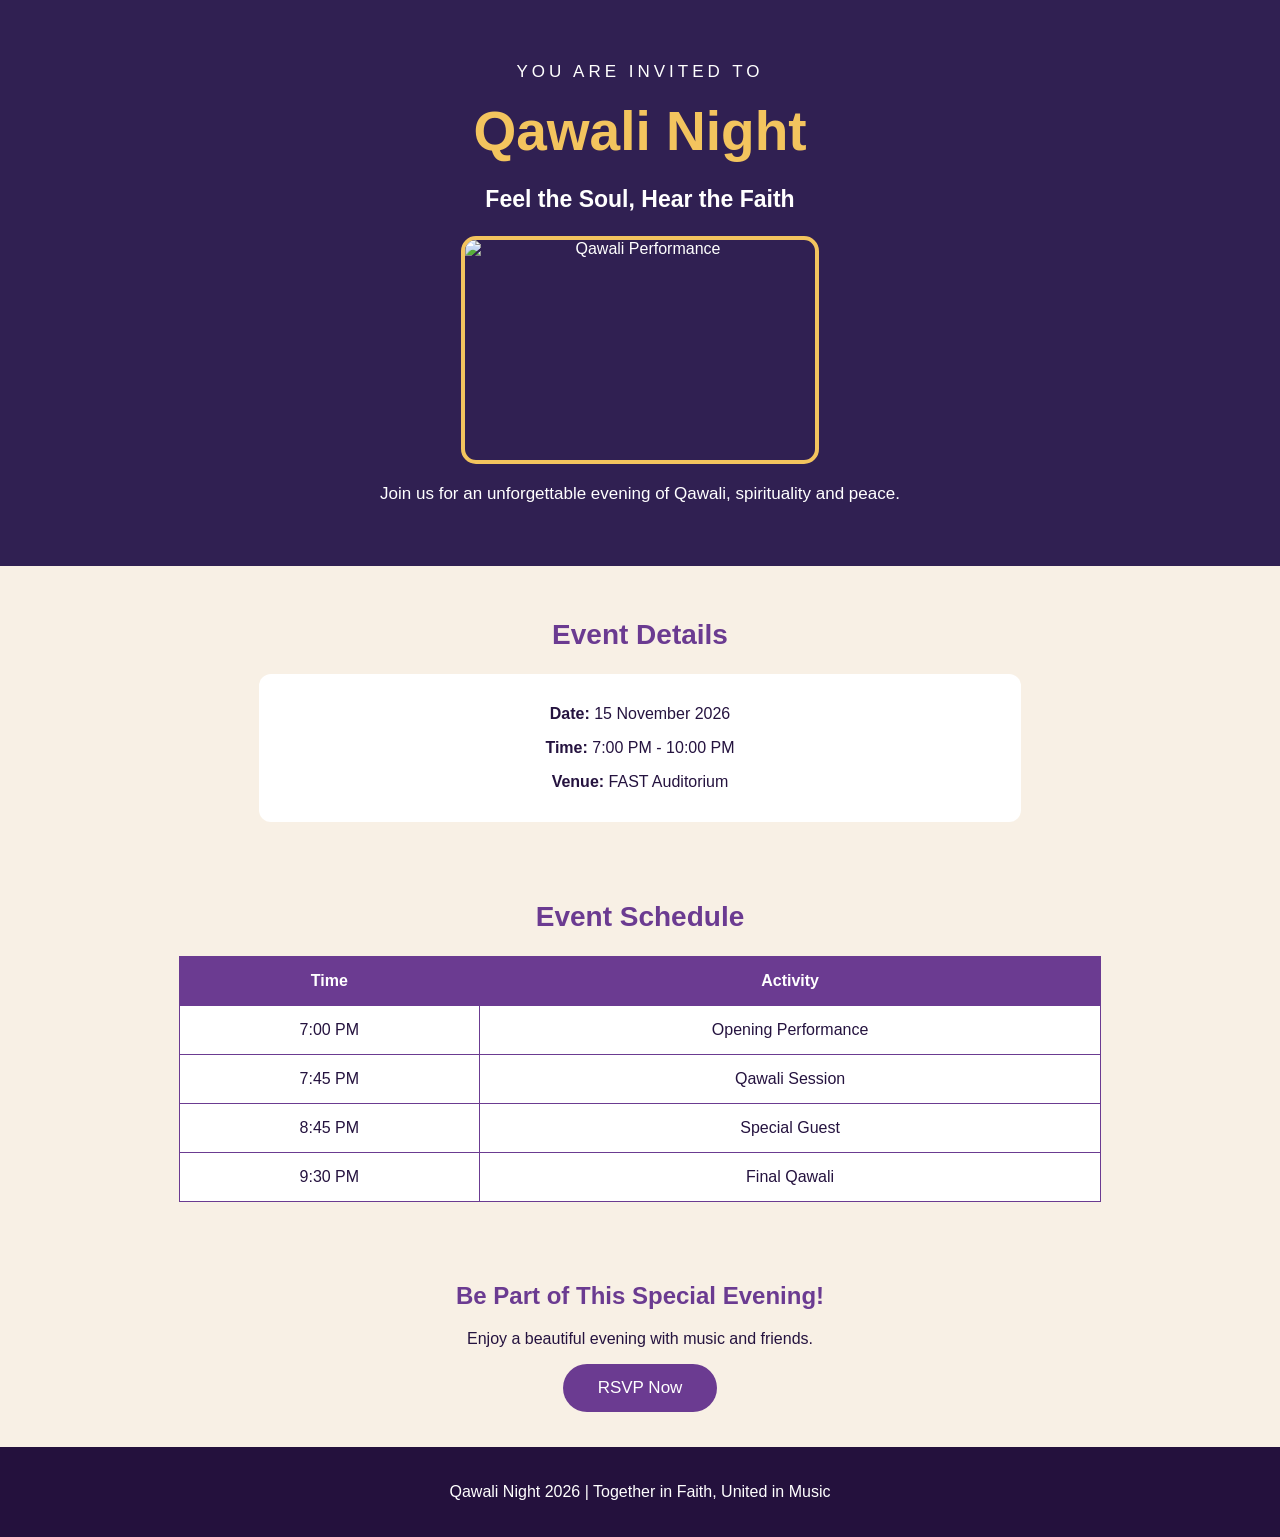
==== index.html @ 4b238049 "Create index.html" ====
<!DOCTYPE html>
<html>
<head>
    <title>Qawali Night 2026</title>
    <link rel="stylesheet" href="style.css">
</head>

<body>


    </header>

    <section id="home" class="hero">

        <p class="small-heading">YOU ARE INVITED TO</p>

        <h1>Qawali Night</h1>

        <h3>Feel the Soul, Hear the Faith</h3>

        <img src="images/ab.jpg" alt="Qawali Performance">

        <p>
            Join us for an unforgettable evening
            of Qawali, spirituality and peace.
        </p>

    </section>

    <section id="event" class="details">

        <h2>Event Details</h2>

        <div class="detail-box">

            <p><b>Date:</b> 15 November 2026</p>

            <p><b>Time:</b> 7:00 PM - 10:00 PM</p>

            <p><b>Venue:</b> FAST Auditorium</p>

        </div>

    </section>

    <section id="schedule" class="schedule">

        <h2>Event Schedule</h2>

        <table>

            <tr>
                <th>Time</th>
                <th>Activity</th>
            </tr>

            <tr>
                <td>7:00 PM</td>
                <td>Opening Performance</td>
            </tr>

            <tr>
                <td>7:45 PM</td>
                <td>Qawali Session</td>
            </tr>

            <tr>
                <td>8:45 PM</td>
                <td>Special Guest</td>
            </tr>

            <tr>
                <td>9:30 PM</td>
                <td>Final Qawali</td>
            </tr>

        </table>

    </section>

    <section id="about" class="invitation">

        <h2>Be Part of This Special Evening!</h2>

        <p>
            Enjoy a beautiful evening with music and friends.
        </p>

        <button type="button" onclick="confirmRSVP()">
            RSVP Now
        </button>

    </section>

    <footer>

        <p>
            Qawali Night 2026 |
            Together in Faith, United in Music
        </p>

    </footer>

    <script>

        function confirmRSVP() {

            console.log("RSVP button was clicked");

            window.alert("Thank you for joining Qawali Night 2026!");

        }

    </script>

</body>
</html>
---- style.css ----
body {
    background-color: #f8f0e5;
    color: #25133f;
    font-family: Arial, sans-serif;
    margin: 0;
}

header {
    background-color: #24113d;
    color: white;
    padding: 20px 40px;
    display: flex;
    justify-content: space-between;
    align-items: center;
}

header h2 {
    color: #f3c45e;
    margin: 0;
}

nav a {
    color: white;
    text-decoration: none;
    margin: 12px;
    font-size: 16px;
}

nav a:hover {
    color: #f3c45e;
}

.hero {
    background-color: #302052;
    color: white;
    text-align: center;
    padding: 45px 20px;
}

.small-heading {
    letter-spacing: 4px;
    font-size: 14px;
}

.hero h1 {
    color: #f3c45e;
    font-size: 55px;
    margin: 15px;
}

.hero h3 {
    font-size: 23px;
}

.hero img {
    width: 350px;
    height: 220px;
    object-fit: cover;
    border-radius: 15px;
    border: 4px solid #f3c45e;
    margin: 20px auto;
    display: block;
}

.hero p {
    font-size: 17px;
}

.details {
    text-align: center;
    padding: 30px;
}

.details h2,
.schedule h2 {
    color: #6b3b91;
    font-size: 28px;
}

.detail-box {
    background-color: white;
    width: 60%;
    margin: auto;
    padding: 15px;
    border-radius: 12px;
}

.schedule {
    text-align: center;
    padding: 25px;
}

table {
    width: 75%;
    margin: auto;
    border-collapse: collapse;
    background-color: white;
}

th {
    background-color: #6b3b91;
    color: white;
}

th, td {
    border: 1px solid #6b3b91;
    padding: 15px;
}

tr:hover {
    background-color: #eee3f5;
}

.invitation {
    text-align: center;
    padding: 35px;
}

.invitation h2 {
    color: #6b3b91;
}

button {
    background-color: #6b3b91;
    color: white;
    padding: 14px 35px;
    border: none;
    border-radius: 25px;
    font-size: 17px;
    cursor: pointer;
}

button:hover {
    background-color: #24113d;
}

footer {
    background-color: #24113d;
    color: white;
    text-align: center;
    padding: 20px;
}
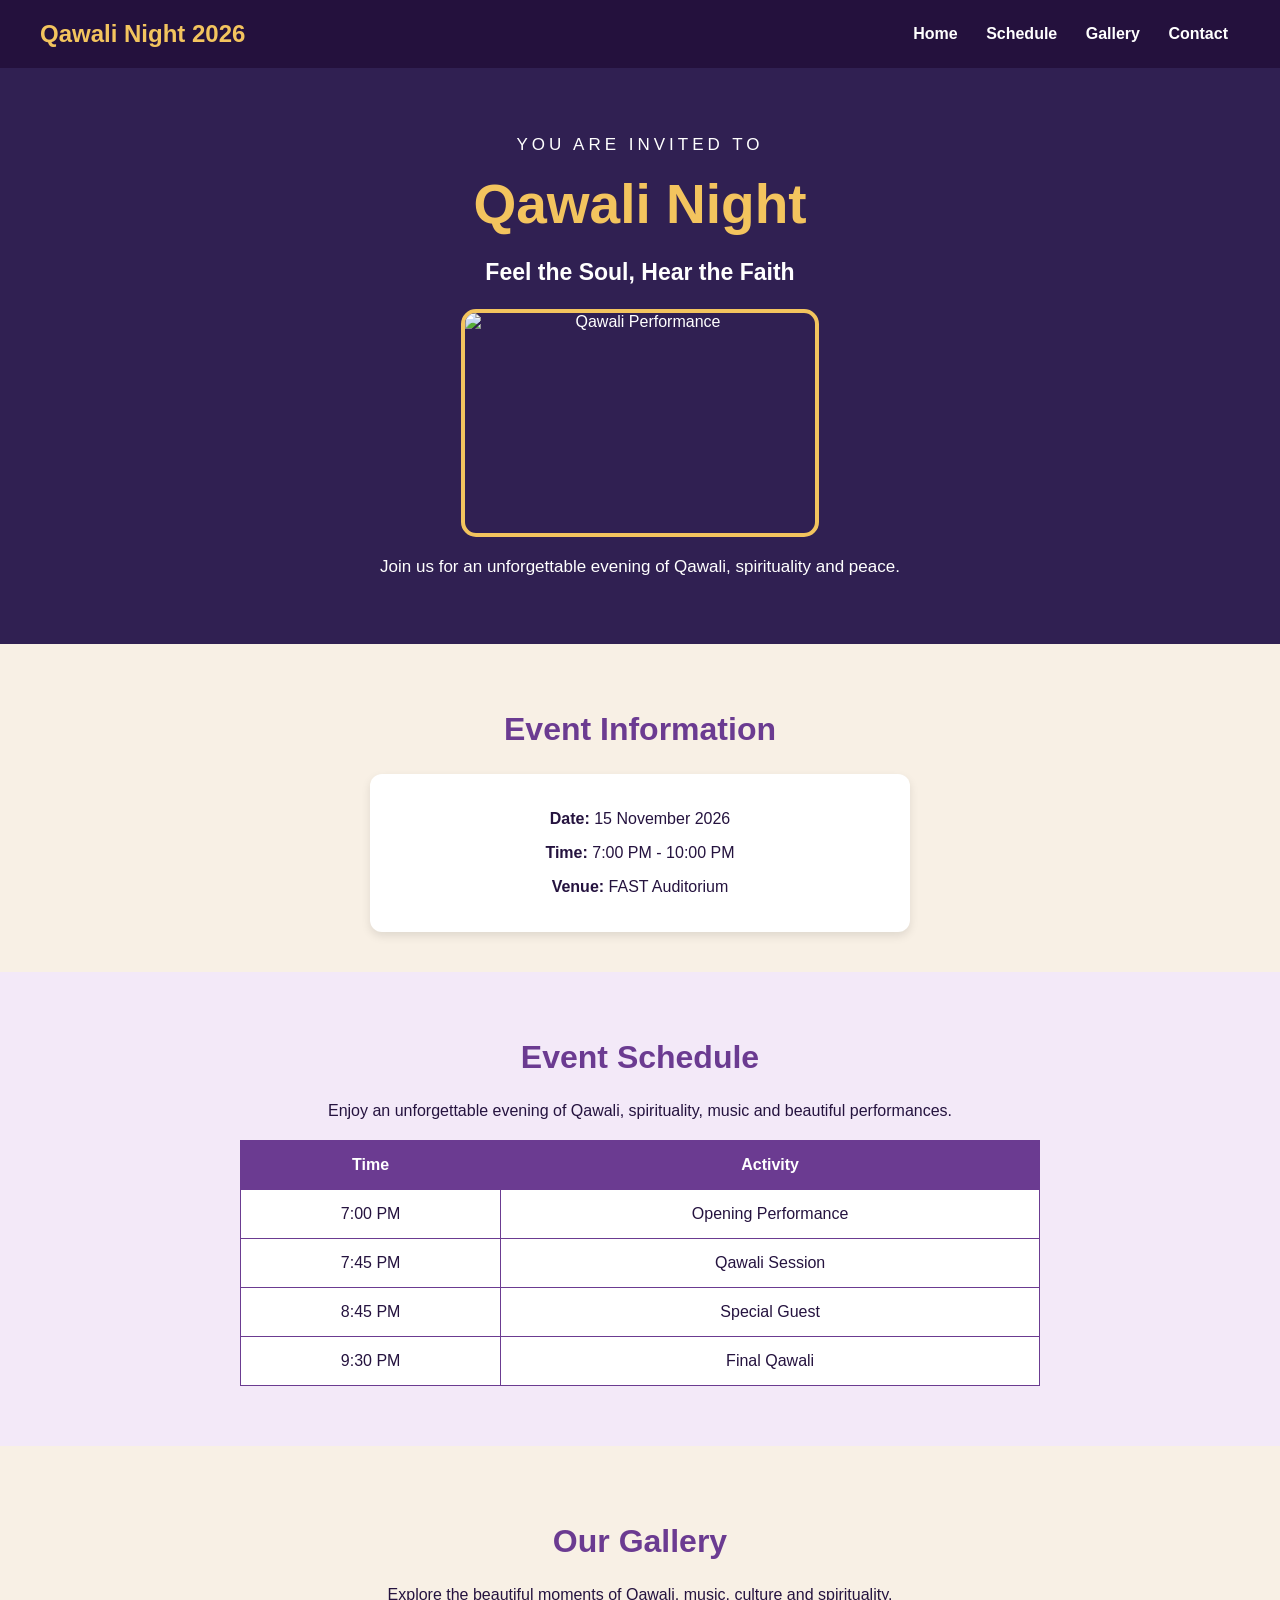
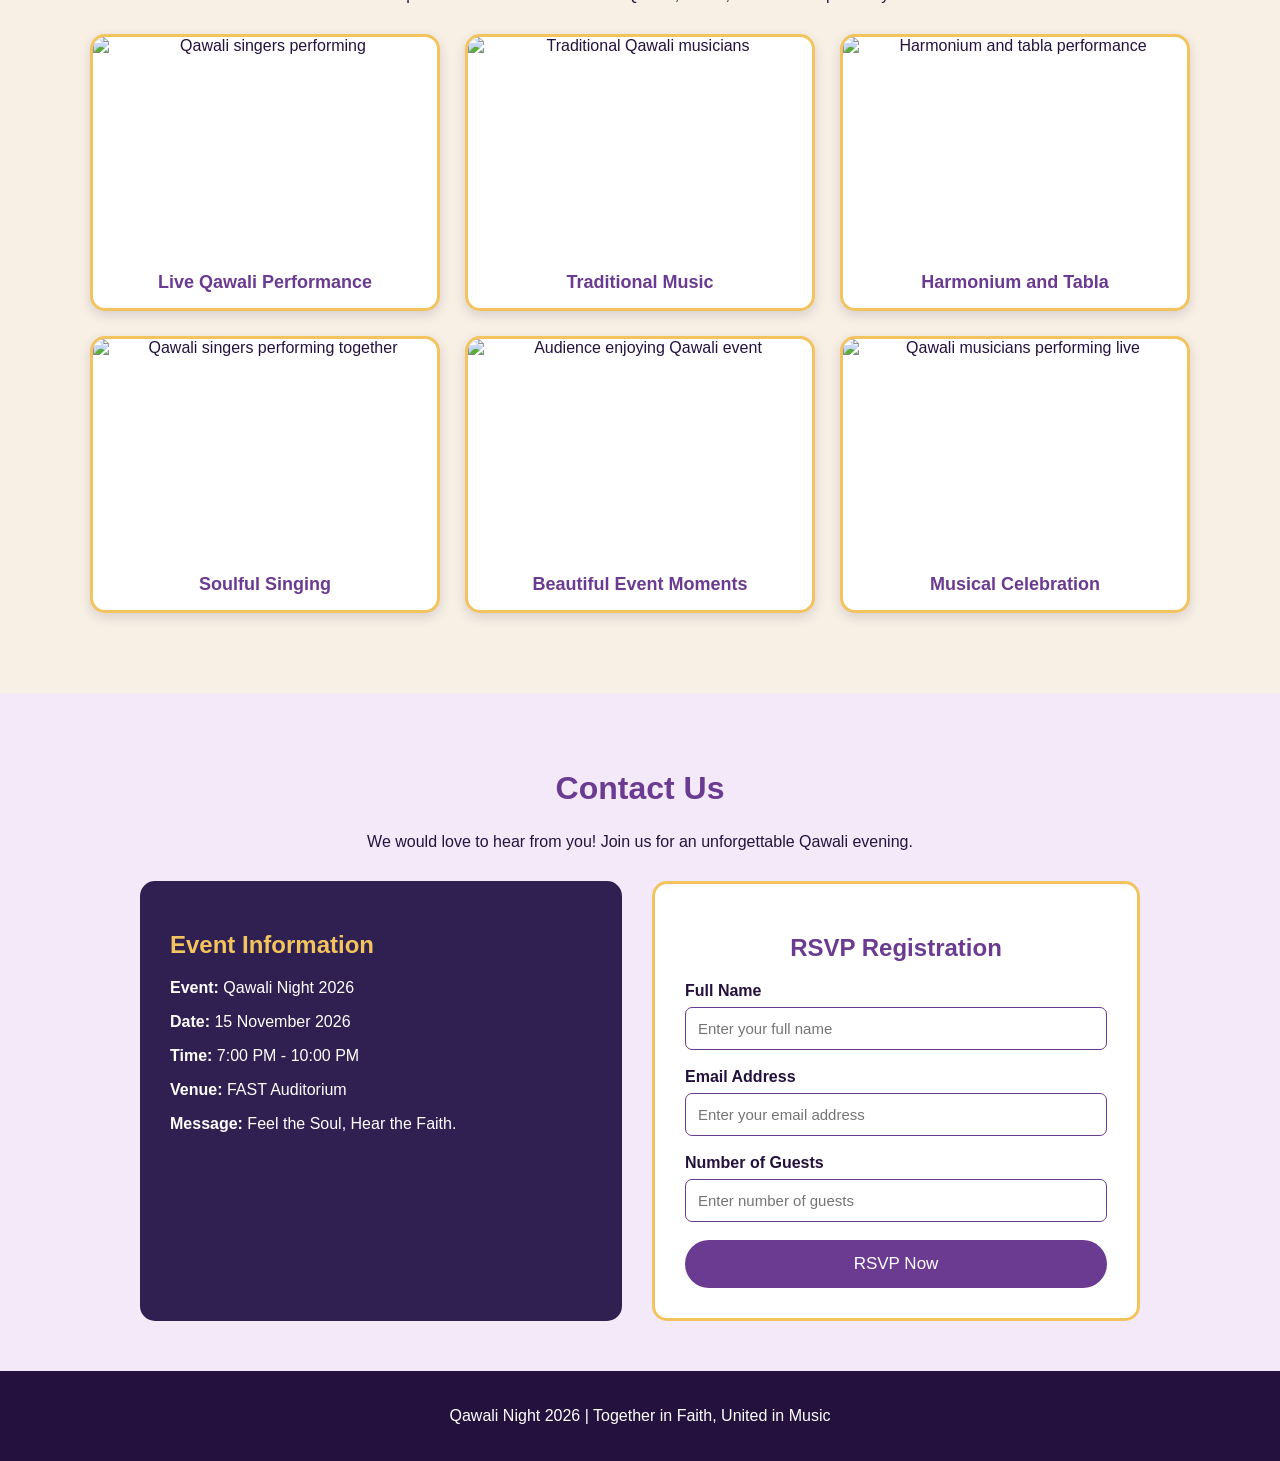
==== commit d30b89df: "Create index.html" ====
--- a/index.html
+++ b/index.html
@@ -1,117 +1,429 @@
-
 <!DOCTYPE html>
-<html>
+<html lang="en">
 <head>
+    <meta charset="UTF-8">
+    <meta name="viewport" content="width=device-width, initial-scale=1.0">
     <title>Qawali Night 2026</title>
-    <link rel="stylesheet" href="style.css">
+    
+    <style>
+        /* Base & Global Styles */
+        html {
+            scroll-behavior: smooth;
+        }
+
+        body {
+            background-color: #f8f0e5;
+            color: #25133f;
+            font-family: Arial, sans-serif;
+            margin: 0;
+            padding: 0;
+        }
+
+        header {
+            background-color: #24113d;
+            color: white;
+            padding: 20px 40px;
+            display: flex;
+            justify-content: space-between;
+            align-items: center;
+            position: sticky;
+            top: 0;
+            z-index: 1000;
+        }
+
+        header h2 {
+            color: #f3c45e;
+            margin: 0;
+        }
+
+        nav a {
+            color: white;
+            text-decoration: none;
+            margin: 0 12px;
+            font-size: 16px;
+            font-weight: bold;
+        }
+
+        nav a:hover {
+            color: #f3c45e;
+        }
+
+        /* Hero / Home Section */
+        .hero {
+            background-color: #302052;
+            color: white;
+            text-align: center;
+            padding: 50px 20px;
+        }
+
+        .small-heading {
+            letter-spacing: 4px;
+            font-size: 14px;
+        }
+
+        .hero h1 {
+            color: #f3c45e;
+            font-size: 55px;
+            margin: 15px 0;
+        }
+
+        .hero h3 {
+            font-size: 23px;
+        }
+
+        .hero img {
+            width: 350px;
+            height: 220px;
+            object-fit: cover;
+            border-radius: 15px;
+            border: 4px solid #f3c45e;
+            margin: 20px auto;
+            display: block;
+        }
+
+        .hero p {
+            font-size: 17px;
+        }
+
+        /* Details Section */
+        .details {
+            text-align: center;
+            padding: 40px 20px;
+        }
+
+        .details h2, .schedule h2, .gallery-section h1, .contact-section h1 {
+            color: #6b3b91;
+            font-size: 32px;
+        }
+
+        .detail-box {
+            background-color: white;
+            width: 60%;
+            max-width: 500px;
+            margin: auto;
+            padding: 20px;
+            border-radius: 12px;
+            box-shadow: 0 4px 10px rgba(0,0,0,0.1);
+        }
+
+        /* Schedule Section */
+        .schedule {
+            text-align: center;
+            padding: 40px 20px;
+            background-color: #f3e9f8;
+        }
+
+        table {
+            width: 75%;
+            max-width: 800px;
+            margin: 20px auto;
+            border-collapse: collapse;
+            background-color: white;
+        }
+
+        th {
+            background-color: #6b3b91;
+            color: white;
+        }
+
+        th, td {
+            border: 1px solid #6b3b91;
+            padding: 15px;
+        }
+
+        tr:hover {
+            background-color: #eee3f5;
+        }
+
+        /* Gallery Section */
+        .gallery-section {
+            padding: 50px 30px;
+            text-align: center;
+        }
+
+        .gallery-grid {
+            display: grid;
+            grid-template-columns: repeat(3, 1fr);
+            gap: 25px;
+            max-width: 1100px;
+            margin: 30px auto;
+        }
+
+        .gallery-card {
+            background-color: white;
+            border-radius: 15px;
+            overflow: hidden;
+            border: 3px solid #f3c45e;
+            box-shadow: 0 4px 12px rgba(36, 17, 61, 0.15);
+            transition: transform 0.3s;
+        }
+
+        .gallery-card:hover {
+            transform: translateY(-7px);
+        }
+
+        .gallery-card img {
+            width: 100%;
+            height: 220px;
+            object-fit: cover;
+            display: block;
+        }
+
+        .gallery-card h3 {
+            color: #6b3b91;
+            padding: 15px 10px;
+            margin: 0;
+            font-size: 18px;
+        }
+
+        /* Contact Section */
+        .contact-section {
+            padding: 50px 20px;
+            text-align: center;
+            background-color: #f3e9f8;
+        }
+
+        .contact-container {
+            display: flex;
+            justify-content: center;
+            align-items: stretch;
+            gap: 30px;
+            max-width: 1000px;
+            margin: 30px auto 0;
+            flex-wrap: wrap;
+        }
+
+        .contact-info {
+            background-color: #302052;
+            color: white;
+            padding: 30px;
+            border-radius: 15px;
+            flex: 1;
+            min-width: 280px;
+            text-align: left;
+        }
+
+        .contact-info h2 {
+            color: #f3c45e;
+            margin-bottom: 20px;
+        }
+
+        .rsvp-form {
+            background-color: white;
+            padding: 30px;
+            border: 3px solid #f3c45e;
+            border-radius: 15px;
+            flex: 1;
+            min-width: 280px;
+            text-align: left;
+        }
+
+        .rsvp-form h2 {
+            color: #6b3b91;
+            text-align: center;
+            margin-bottom: 20px;
+        }
+
+        .rsvp-form label {
+            display: block;
+            margin-bottom: 7px;
+            font-weight: bold;
+            color: #24113d;
+        }
+
+        .rsvp-form input {
+            width: 100%;
+            padding: 12px;
+            margin-bottom: 18px;
+            border: 1px solid #6b3b91;
+            border-radius: 7px;
+            box-sizing: border-box;
+            font-size: 15px;
+        }
+
+        button {
+            background-color: #6b3b91;
+            color: white;
+            padding: 14px 35px;
+            border: none;
+            border-radius: 25px;
+            font-size: 17px;
+            cursor: pointer;
+            transition: 0.3s;
+        }
+
+        button:hover {
+            background-color: #24113d;
+        }
+
+        footer {
+            background-color: #24113d;
+            color: white;
+            text-align: center;
+            padding: 20px;
+        }
+
+        /* Responsive Design */
+        @media (max-width: 768px) {
+            header {
+                flex-direction: column;
+                gap: 15px;
+            }
+            .gallery-grid {
+                grid-template-columns: repeat(2, 1fr);
+            }
+            .contact-container {
+                flex-direction: column;
+            }
+        }
+
+        @media (max-width: 480px) {
+            .gallery-grid {
+                grid-template-columns: 1fr;
+            }
+        }
+    </style>
 </head>
-
 <body>
 
-
+    <!-- Navigation Header -->
+    <header>
+        <h2>Qawali Night 2026</h2>
+        <nav>
+            <a href="#home">Home</a>
+            <a href="#schedule">Schedule</a>
+            <a href="#gallery">Gallery</a>
+            <a href="#contact">Contact</a>
+        </nav>
     </header>
 
+    <!-- Home Section -->
     <section id="home" class="hero">
-
         <p class="small-heading">YOU ARE INVITED TO</p>
-
         <h1>Qawali Night</h1>
-
         <h3>Feel the Soul, Hear the Faith</h3>
-
         <img src="images/ab.jpg" alt="Qawali Performance">
-
-        <p>
-            Join us for an unforgettable evening
-            of Qawali, spirituality and peace.
-        </p>
-
+        <p>Join us for an unforgettable evening of Qawali, spirituality and peace.</p>
     </section>
 
-    <section id="event" class="details">
-
-        <h2>Event Details</h2>
-
+    <!-- Event Details Section -->
+    <section class="details">
+        <h2>Event Information</h2>
         <div class="detail-box">
-
             <p><b>Date:</b> 15 November 2026</p>
-
             <p><b>Time:</b> 7:00 PM - 10:00 PM</p>
-
             <p><b>Venue:</b> FAST Auditorium</p>
-
         </div>
-
     </section>
 
+    <!-- Schedule Section -->
     <section id="schedule" class="schedule">
-
         <h2>Event Schedule</h2>
-
+        <p>Enjoy an unforgettable evening of Qawali, spirituality, music and beautiful performances.</p>
         <table>
-
             <tr>
                 <th>Time</th>
                 <th>Activity</th>
             </tr>
-
             <tr>
                 <td>7:00 PM</td>
                 <td>Opening Performance</td>
             </tr>
-
             <tr>
                 <td>7:45 PM</td>
                 <td>Qawali Session</td>
             </tr>
-
             <tr>
                 <td>8:45 PM</td>
                 <td>Special Guest</td>
             </tr>
-
             <tr>
                 <td>9:30 PM</td>
                 <td>Final Qawali</td>
             </tr>
-
         </table>
-
     </section>
 
-    <section id="about" class="invitation">
-
-        <h2>Be Part of This Special Evening!</h2>
-
-        <p>
-            Enjoy a beautiful evening with music and friends.
-        </p>
-
-        <button type="button" onclick="confirmRSVP()">
-            RSVP Now
-        </button>
-
+    <!-- Gallery Section -->
+    <section id="gallery" class="gallery-section">
+        <h1>Our Gallery</h1>
+        <p>Explore the beautiful moments of Qawali, music, culture and spirituality.</p>
+
+        <div class="gallery-grid">
+            <div class="gallery-card">
+                <img src="https://encrypted-tbn0.gstatic.com/images?q=tbn:ANd9GcQh7vta5gwtHhp7J95KXhb-6Ii-mCbKRcCQf1MfHYAYvcIfXpNsVmaLqg2n&s=10" alt="Qawali singers performing">
+                <h3>Live Qawali Performance</h3>
+            </div>
+            <div class="gallery-card">
+                <img src="https://encrypted-tbn0.gstatic.com/images?q=tbn:ANd9GcTYCeJ5jtjUK8JfsMUNu6DBe-TAFpe7GDZnb95DOHbute1ZB7prySu_z7Lo&s=10" alt="Traditional Qawali musicians">
+                <h3>Traditional Music</h3>
+            </div>
+            <div class="gallery-card">
+                <img src="https://encrypted-tbn0.gstatic.com/images?q=tbn:ANd9GcThMusQhjutXYzmxUEqsoCm0nqe7CdnGwrQMk6PfLwqtZgGAlgJUOe0K0nE&s=10" alt="Harmonium and tabla performance">
+                <h3>Harmonium and Tabla</h3>
+            </div>
+            <div class="gallery-card">
+                <img src="https://media.easy-peasy.ai/7ecb5438-06e0-443f-b74a-74763aac6add/f90aca34-a22e-42ea-bb4c-080719dbdd36.png" alt="Qawali singers performing together">
+                <h3>Soulful Singing</h3>
+            </div>
+            <div class="gallery-card">
+                <img src="https://encrypted-tbn0.gstatic.com/images?q=tbn:ANd9GcTqQDkdmV3RbaSLtqLq72DZMJFJL5WYT4oAcCXAW6LF8A&s=10" alt="Audience enjoying Qawali event">
+                <h3>Beautiful Event Moments</h3>
+            </div>
+            <div class="gallery-card">
+                <img src="https://images.openai.com/static-rsc-4/jNiThRX9Db7mG0j4AfTxLpl6uMA6Q0Tw8oVN6EwUBZusAzQpeThs0Vs9OggfHTBIACL5xp2_viaGEj3kxKUBpTZUvmlDwfmxYc5OH_KQyGBIO3a6iXABSiRgzCfeirdfO1pEU1b9wBBXNkOnfpKwGip-q2XPmxjoFpVsINVy0D0te8l906BKjlUW_KItQg1H?purpose=fullsize" alt="Qawali musicians performing live">
+                <h3>Musical Celebration</h3>
+            </div>
+        </div>
     </section>
 
+    <!-- Contact & RSVP Section -->
+    <section id="contact" class="contact-section">
+        <h1>Contact Us</h1>
+        <p>We would love to hear from you! Join us for an unforgettable Qawali evening.</p>
+
+        <div class="contact-container">
+            <div class="contact-info">
+                <h2>Event Information</h2>
+                <p><b>Event:</b> Qawali Night 2026</p>
+                <p><b>Date:</b> 15 November 2026</p>
+                <p><b>Time:</b> 7:00 PM - 10:00 PM</p>
+                <p><b>Venue:</b> FAST Auditorium</p>
+                <p><b>Message:</b> Feel the Soul, Hear the Faith.</p>
+            </div>
+
+            <div class="rsvp-form">
+                <h2>RSVP Registration</h2>
+                <form onsubmit="confirmRSVP(event)">
+                    <label for="name">Full Name</label>
+                    <input type="text" id="name" placeholder="Enter your full name" required>
+
+                    <label for="email">Email Address</label>
+                    <input type="email" id="email" placeholder="Enter your email address" required>
+
+                    <label for="guests">Number of Guests</label>
+                    <input type="number" id="guests" min="1" max="10" placeholder="Enter number of guests" required>
+
+                    <button type="submit" style="width: 100%;">RSVP Now</button>
+                </form>
+            </div>
+        </div>
+    </section>
+
+    <!-- Footer -->
     <footer>
-
-        <p>
-            Qawali Night 2026 |
-            Together in Faith, United in Music
-        </p>
-
+        <p>Qawali Night 2026 | Together in Faith, United in Music</p>
     </footer>
 
+    <!-- JavaScript -->
     <script>
-
-        function confirmRSVP() {
-
-            console.log("RSVP button was clicked");
-
-            window.alert("Thank you for joining Qawali Night 2026!");
-
-        }
-
+        function confirmRSVP(event) {
+            event.preventDefault();
+            let name = document.getElementById("name").value;
+            let guests = document.getElementById("guests").value;
+
+            alert("Thank you, " + name + "! Your RSVP for " + guests + " guest(s) has been received. We look forward to seeing you at Qawali Night 2026!");
+        }
     </script>
 
 </body>
